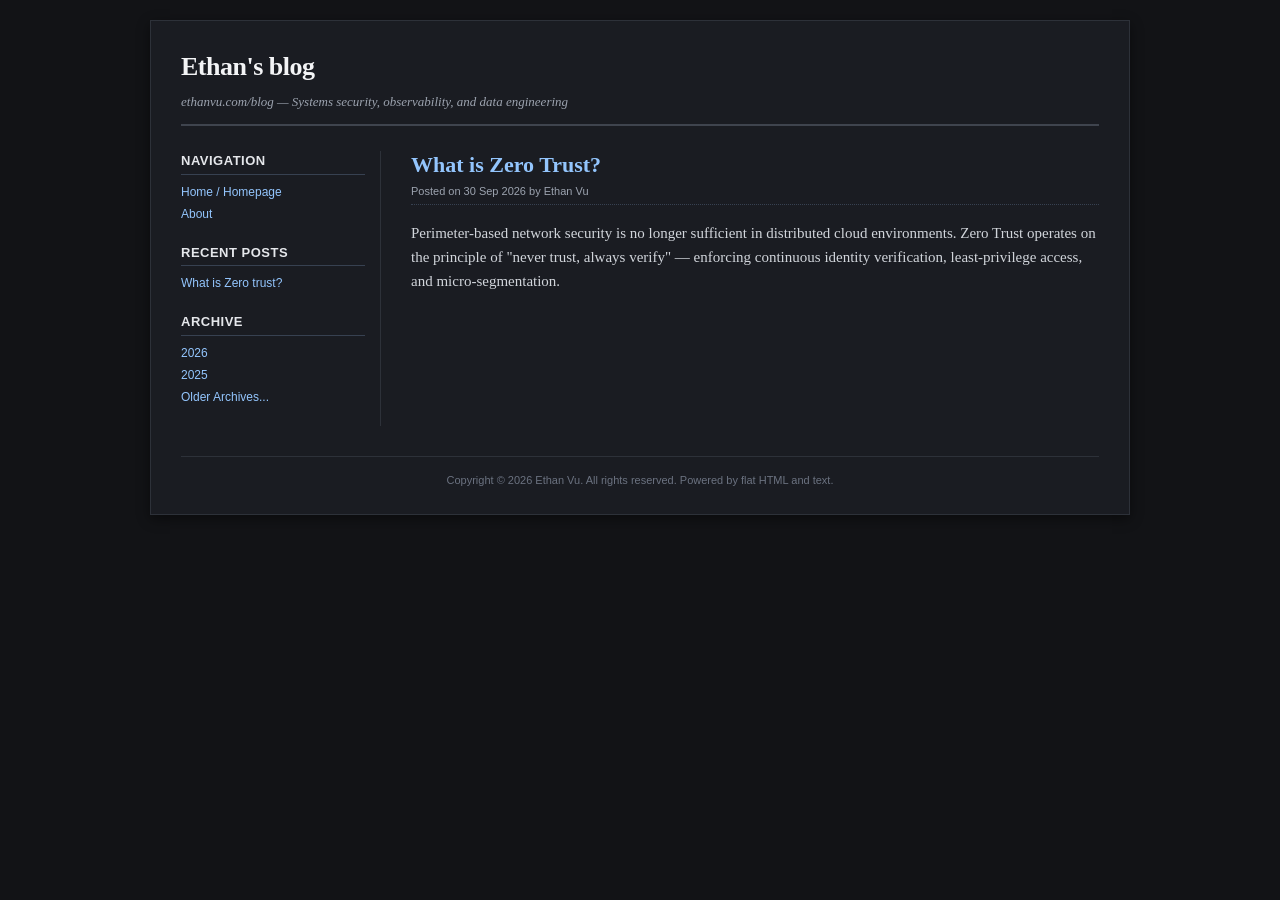
==== index.html @ 44520ec4 "Update index.html" ====
<!DOCTYPE html>
<html lang="en">
<head>
  <meta charset="UTF-8">
  <meta name="viewport" content="width=device-width, initial-scale=1.0">
  <title>Ethan's blog</title>
  <!-- Use ./style.css instead of absolute /style.css -->
  <link rel="stylesheet" href="./style.css">
  <script>
    document.addEventListener("DOMContentLoaded", () => {
      // Use ./sidebar.html and verify the response status
      fetch("./sidebar.html")
        .then(res => {
          if (!res.ok) throw new Error(`HTTP error! status: ${res.status}`);
          return res.text();
        })
        .then(html => { 
          document.getElementById("sidebar").innerHTML = html; 
        })
        .catch(err => console.error("Could not load sidebar:", err));
    });
  </script>
</head>
<body>

  <div id="container">
    <header>
      <h1><a href="./index.html">Ethan's blog</a></h1>
      <div class="subtitle">ethanvu.com/blog &mdash; Systems security, observability, and data engineering</div>
    </header>

    <div id="layout">
      <!-- Injected from sidebar.html -->
      <aside id="sidebar"></aside>

      <!-- Feed / Homepage Content -->
      <main>
        <article class="post">
          <h2 class="post-title"><a href="./zero-trust.html">What is Zero Trust?</a></h2>
          <div class="post-meta">Posted on 30 Sep 2026 by Ethan Vu</div>

          <div class="post-body">
            <p>
              Perimeter-based network security is no longer sufficient in distributed cloud environments. Zero Trust operates on the principle of "never trust, always verify" &mdash; enforcing continuous identity verification, least-privilege access, and micro-segmentation.
            </p>
          </div>
        </article>
      </main>
    </div>

    <footer>
      Copyright &copy; 2026 Ethan Vu. All rights reserved. Powered by flat HTML and text.
    </footer>
  </div>

</body>
</html>
---- style.css ----
/* Reset & Base Typography */
* {
  box-sizing: border-box;
  margin: 0;
  padding: 0;
}

body {
  background-color: #121316;
  color: #d1d5db;
  font-family: Georgia, 'Times New Roman', Times, serif;
  font-size: 15px;
  line-height: 1.6;
  padding: 20px 10px;
}

/* Links */
a {
  color: #60a5fa;
  text-decoration: underline;
}

a:visited {
  color: #c084fc;
}

a:hover {
  color: #f87171;
}

/* Main Container */
#container {
  max-width: 980px;
  margin: 0 auto;
  background-color: #1a1c22;
  border: 1px solid #2d3139;
  box-shadow: 0 4px 12px rgba(0, 0, 0, 0.45);
  padding: 25px 30px;
}

/* Header Banner */
header {
  border-bottom: 2px solid #3f444e;
  padding-bottom: 12px;
  margin-bottom: 25px;
}

header h1 {
  font-size: 26px;
  font-weight: bold;
  letter-spacing: -0.5px;
}

header h1 a {
  color: #f3f4f6;
  text-decoration: none;
}

header .subtitle {
  font-size: 13px;
  color: #9ca3af;
  font-style: italic;
  margin-top: 4px;
}

/* Layout Columns */
#layout {
  display: flex;
  flex-direction: row;
  gap: 30px;
}

/* Main Content Area */
main {
  flex: 1;
  min-width: 0;
}

/* Sidebar Navigation */
aside {
  width: 200px;
  flex-shrink: 0;
  font-family: 'Lucida Grande', Verdana, Geneva, sans-serif;
  font-size: 12px;
  line-height: 1.5;
  border-right: 1px solid #2d3139;
  padding-right: 15px;
}

aside section {
  margin-bottom: 20px;
}

aside h3 {
  font-size: 13px;
  font-weight: bold;
  color: #e5e7eb;
  border-bottom: 1px solid #374151;
  padding-bottom: 3px;
  margin-bottom: 8px;
  text-transform: uppercase;
  letter-spacing: 0.5px;
}

aside ul {
  list-style-type: none;
}

aside li {
  margin-bottom: 4px;
}

aside a {
  color: #93c5fd;
  text-decoration: none;
}

aside a:visited {
  color: #d8b4fe;
}

aside a:hover {
  text-decoration: underline;
  color: #fca5a5;
}

/* Blog Post Styles */
.post {
  margin-bottom: 40px;
}

.post-title {
  font-size: 22px;
  font-weight: bold;
  margin-bottom: 4px;
  line-height: 1.25;
}

.post-title a {
  color: #93c5fd;
  text-decoration: none;
}

.post-title a:hover {
  text-decoration: underline;
}

.post-meta {
  font-family: 'Lucida Grande', Verdana, Geneva, sans-serif;
  font-size: 11px;
  color: #9ca3af;
  margin-bottom: 16px;
  border-bottom: 1px dotted #374151;
  padding-bottom: 4px;
}

.post-body p {
  margin-bottom: 14px;
}

.post-body h2 {
  font-size: 18px;
  color: #f3f4f6;
  margin: 22px 0 10px 0;
  border-bottom: 1px solid #374151;
  padding-bottom: 4px;
}

.post-body h3 {
  font-size: 15px;
  color: #e5e7eb;
  margin: 16px 0 8px 0;
}

/* Terminal & Code Blocks */
pre, code {
  font-family: 'Courier New', Courier, monospace;
  font-size: 13px;
}

p code {
  background-color: #262930;
  color: #38bdf8;
  padding: 2px 5px;
  border: 1px solid #374151;
  border-radius: 2px;
}

pre {
  background-color: #0d0e11;
  border: 1px solid #2d3139;
  border-left: 3px solid #38bdf8;
  color: #e2e8f0;
  padding: 12px;
  overflow-x: auto;
  margin: 16px 0;
  line-height: 1.45;
}

/* Diagrams & Visual Placeholders */
.figure {
  text-align: center;
  margin: 20px 0;
}

.figure .placeholder {
  background: #111317;
  border: 1px dashed #475569;
  color: #94a3b8;
  padding: 40px;
  font-family: 'Courier New', Courier, monospace;
  font-size: 13px;
}

.figure img {
  max-width: 100%;
  height: auto;
  border: 1px solid #374151;
}

.figure-caption {
  font-size: 12px;
  font-style: italic;
  color: #9ca3af;
  margin-top: 5px;
}

/* Footer */
footer {
  border-top: 1px solid #2d3139;
  margin-top: 30px;
  padding-top: 15px;
  font-family: 'Lucida Grande', Verdana, Geneva, sans-serif;
  font-size: 11px;
  color: #6b7280;
  text-align: center;
}

/* Responsive adjustments */
@media (max-width: 768px) {
  #layout {
    flex-direction: column-reverse;
  }
  aside {
    width: 100%;
    border-right: none;
    border-top: 1px solid #2d3139;
    padding-top: 20px;
  }
}
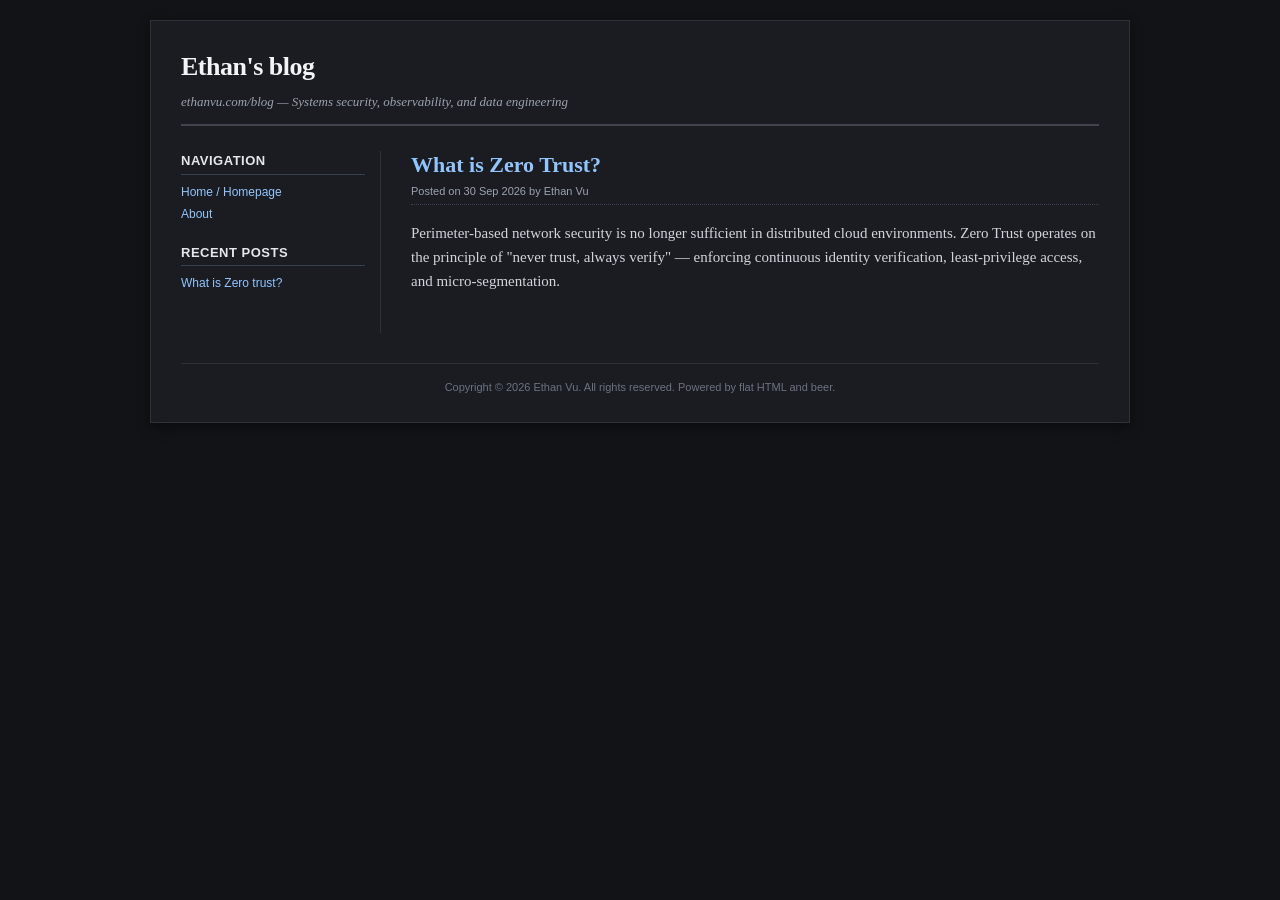
==== commit 03e0fae3: "Update footer text to mention 'beer' instead of 'text'" ====
--- a/index.html
+++ b/index.html
@@ -49,7 +49,7 @@
     </div>
 
     <footer>
-      Copyright &copy; 2026 Ethan Vu. All rights reserved. Powered by flat HTML and text.
+      Copyright &copy; 2026 Ethan Vu. All rights reserved. Powered by flat HTML and beer.
     </footer>
   </div>
 
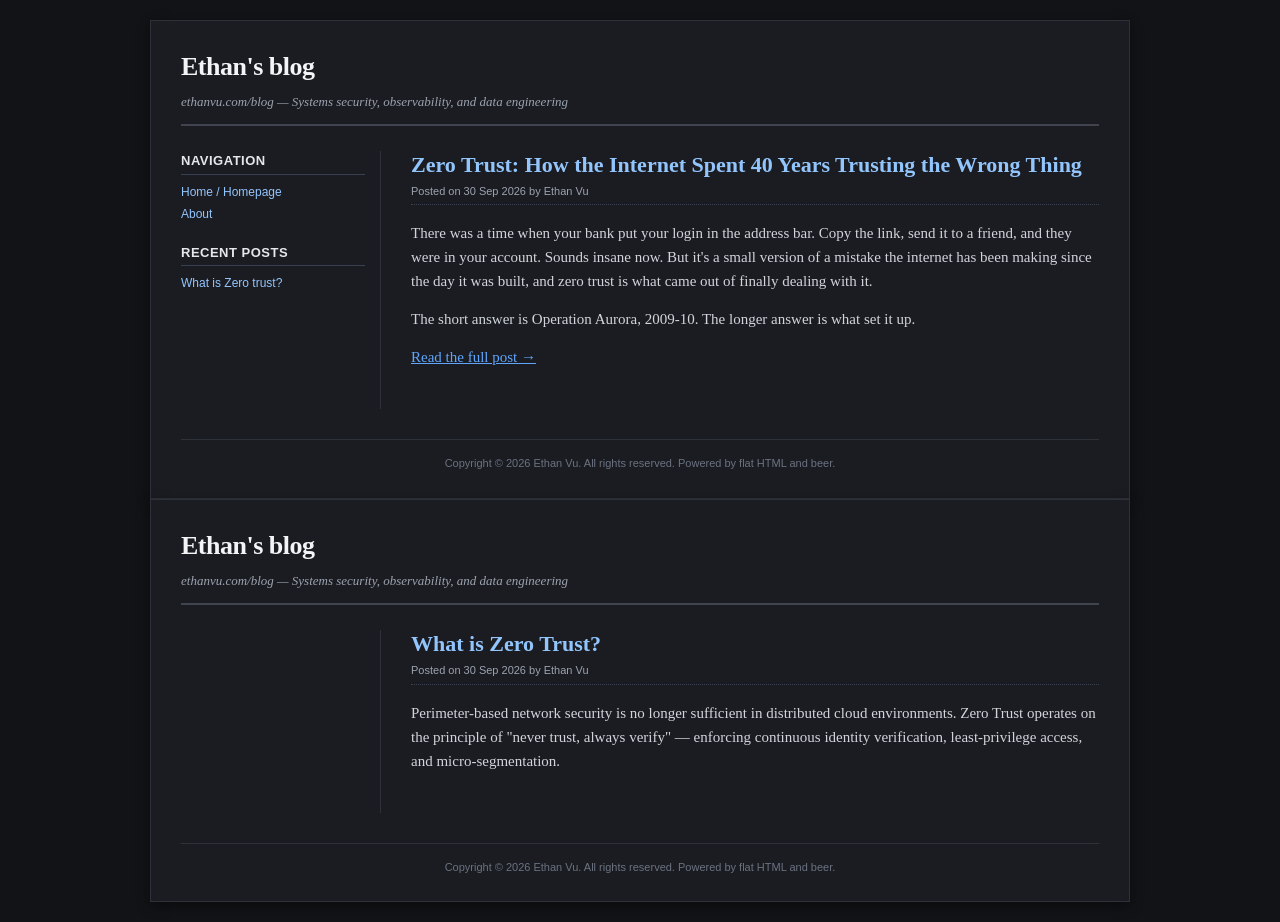
==== commit 2dd4351c: "Implement sidebar loading and enhance HTML layout Added sidebar loading functionality and improved H" ====
--- a/index.html
+++ b/index.html
@@ -1,3 +1,56 @@
+<!DOCTYPE html>
+<html lang="en">
+<head>
+  <meta charset="UTF-8">
+  <meta name="viewport" content="width=device-width, initial-scale=1.0">
+  <title>Ethan's blog</title>
+  <link rel="stylesheet" href="./style.css">
+  <script>
+    document.addEventListener("DOMContentLoaded", () => {
+      fetch("./sidebar.html")
+        .then(res => {
+          if (!res.ok) throw new Error(`HTTP error! status: ${res.status}`);
+          return res.text();
+        })
+        .then(html => {
+          document.getElementById("sidebar").innerHTML = html;
+        })
+        .catch(err => console.error("Could not load sidebar:", err));
+    });
+  </script>
+</head>
+<body>
+
+  <div id="container">
+    <header>
+      <h1><a href="./index.html">Ethan's blog</a></h1>
+      <div class="subtitle">ethanvu.com/blog &mdash; Systems security, observability, and data engineering</div>
+    </header>
+
+    <div id="layout">
+      <aside id="sidebar"></aside>
+
+      <main>
+        <article class="post">
+          <h2 class="post-title"><a href="./zero-trust.html">Zero Trust: How the Internet Spent 40 Years Trusting the Wrong Thing</a></h2>
+          <div class="post-meta">Posted on 30 Sep 2026 by Ethan Vu</div>
+
+          <div class="post-body">
+            <p>There was a time when your bank put your login in the address bar. Copy the link, send it to a friend, and they were in your account. Sounds insane now. But it's a small version of a mistake the internet has been making since the day it was built, and zero trust is what came out of finally dealing with it.</p>
+            <p>The short answer is Operation Aurora, 2009-10. The longer answer is what set it up.</p>
+            <p><a class="read-more" href="./zero-trust.html">Read the full post &rarr;</a></p>
+          </div>
+        </article>
+      </main>
+    </div>
+
+    <footer>
+      Copyright &copy; 2026 Ethan Vu. All rights reserved. Powered by flat HTML and beer.
+    </footer>
+  </div>
+
+</body>
+</html>
 <!DOCTYPE html>
 <html lang="en">
 <head>
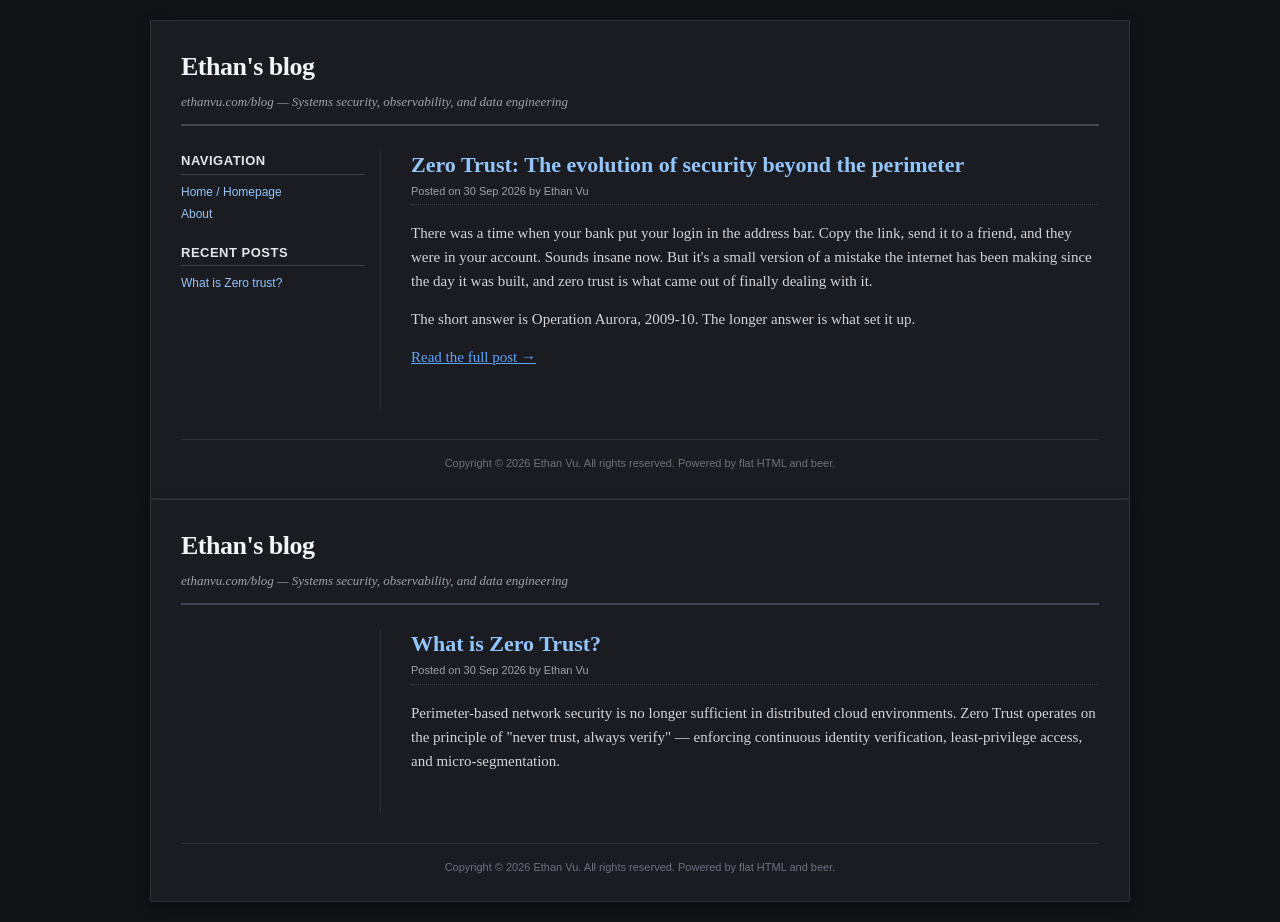
==== commit a88d8169: "Update post title for Zero Trust article" ====
--- a/index.html
+++ b/index.html
@@ -32,7 +32,7 @@
 
       <main>
         <article class="post">
-          <h2 class="post-title"><a href="./zero-trust.html">Zero Trust: How the Internet Spent 40 Years Trusting the Wrong Thing</a></h2>
+          <h2 class="post-title"><a href="./zero-trust.html">Zero Trust: The evolution of security beyond the perimeter</a></h2>
           <div class="post-meta">Posted on 30 Sep 2026 by Ethan Vu</div>
 
           <div class="post-body">
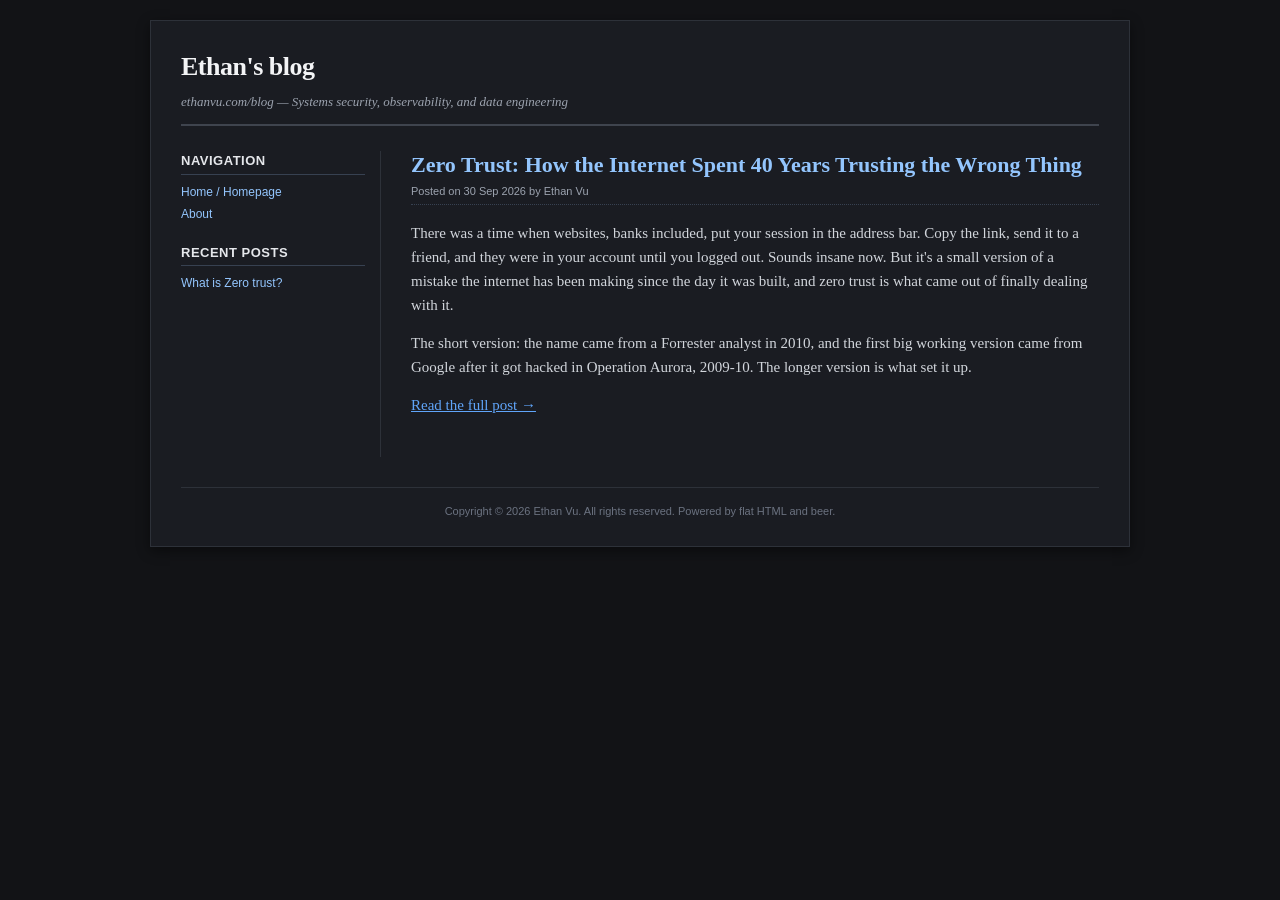
==== commit e38419e4: "Revise Zero Trust post title and content Updated the post title and modified the post content to pro" ====
--- a/index.html
+++ b/index.html
@@ -32,12 +32,12 @@
 
       <main>
         <article class="post">
-          <h2 class="post-title"><a href="./zero-trust.html">Zero Trust: The evolution of security beyond the perimeter</a></h2>
+          <h2 class="post-title"><a href="./zero-trust.html">Zero Trust: How the Internet Spent 40 Years Trusting the Wrong Thing</a></h2>
           <div class="post-meta">Posted on 30 Sep 2026 by Ethan Vu</div>
 
           <div class="post-body">
-            <p>There was a time when your bank put your login in the address bar. Copy the link, send it to a friend, and they were in your account. Sounds insane now. But it's a small version of a mistake the internet has been making since the day it was built, and zero trust is what came out of finally dealing with it.</p>
-            <p>The short answer is Operation Aurora, 2009-10. The longer answer is what set it up.</p>
+            <p>There was a time when websites, banks included, put your session in the address bar. Copy the link, send it to a friend, and they were in your account until you logged out. Sounds insane now. But it's a small version of a mistake the internet has been making since the day it was built, and zero trust is what came out of finally dealing with it.</p>
+            <p>The short version: the name came from a Forrester analyst in 2010, and the first big working version came from Google after it got hacked in Operation Aurora, 2009-10. The longer version is what set it up.</p>
             <p><a class="read-more" href="./zero-trust.html">Read the full post &rarr;</a></p>
           </div>
         </article>
@@ -51,60 +51,3 @@
 
 </body>
 </html>
-<!DOCTYPE html>
-<html lang="en">
-<head>
-  <meta charset="UTF-8">
-  <meta name="viewport" content="width=device-width, initial-scale=1.0">
-  <title>Ethan's blog</title>
-  <!-- Use ./style.css instead of absolute /style.css -->
-  <link rel="stylesheet" href="./style.css">
-  <script>
-    document.addEventListener("DOMContentLoaded", () => {
-      // Use ./sidebar.html and verify the response status
-      fetch("./sidebar.html")
-        .then(res => {
-          if (!res.ok) throw new Error(`HTTP error! status: ${res.status}`);
-          return res.text();
-        })
-        .then(html => { 
-          document.getElementById("sidebar").innerHTML = html; 
-        })
-        .catch(err => console.error("Could not load sidebar:", err));
-    });
-  </script>
-</head>
-<body>
-
-  <div id="container">
-    <header>
-      <h1><a href="./index.html">Ethan's blog</a></h1>
-      <div class="subtitle">ethanvu.com/blog &mdash; Systems security, observability, and data engineering</div>
-    </header>
-
-    <div id="layout">
-      <!-- Injected from sidebar.html -->
-      <aside id="sidebar"></aside>
-
-      <!-- Feed / Homepage Content -->
-      <main>
-        <article class="post">
-          <h2 class="post-title"><a href="./zero-trust.html">What is Zero Trust?</a></h2>
-          <div class="post-meta">Posted on 30 Sep 2026 by Ethan Vu</div>
-
-          <div class="post-body">
-            <p>
-              Perimeter-based network security is no longer sufficient in distributed cloud environments. Zero Trust operates on the principle of "never trust, always verify" &mdash; enforcing continuous identity verification, least-privilege access, and micro-segmentation.
-            </p>
-          </div>
-        </article>
-      </main>
-    </div>
-
-    <footer>
-      Copyright &copy; 2026 Ethan Vu. All rights reserved. Powered by flat HTML and beer.
-    </footer>
-  </div>
-
-</body>
-</html>
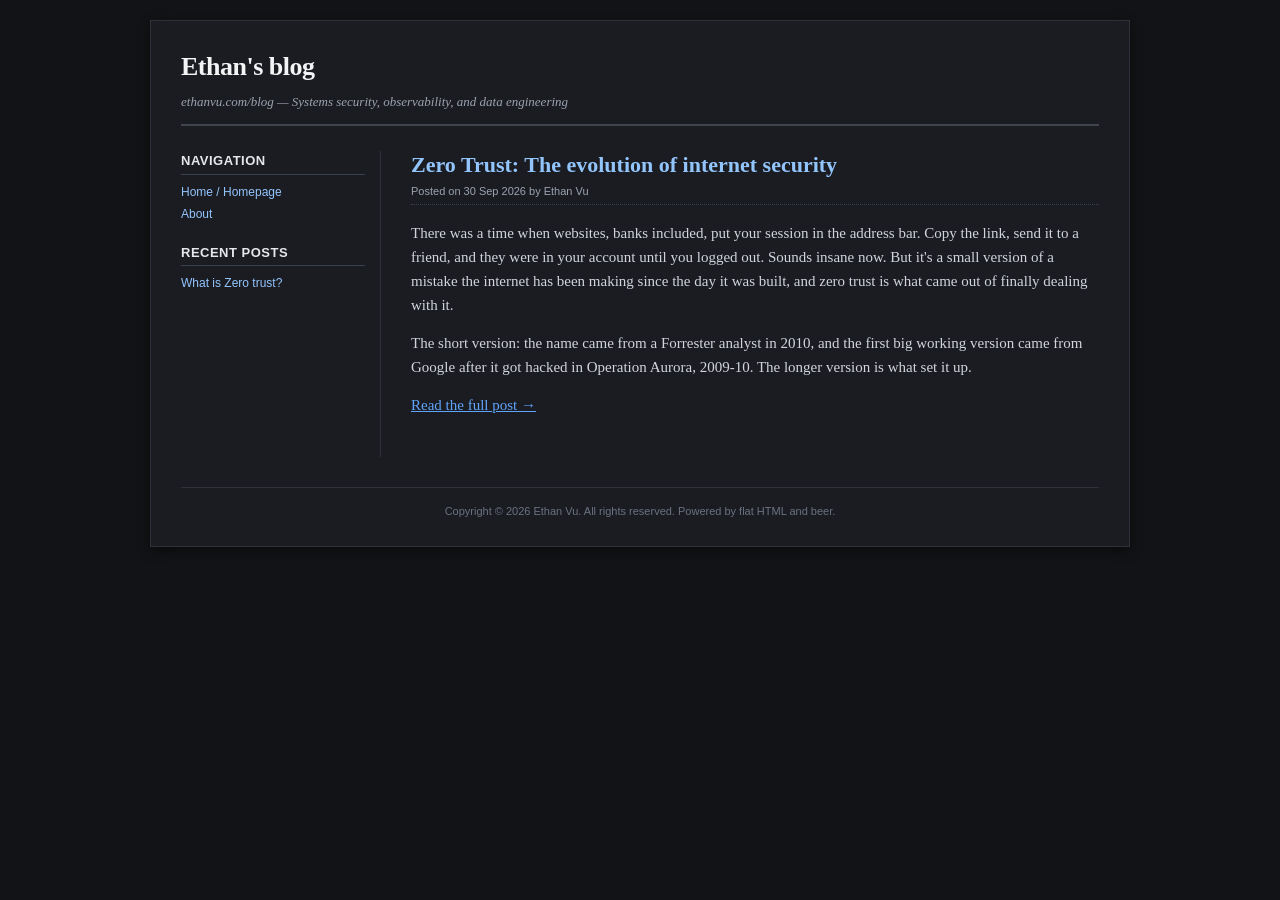
==== commit 93e78bf2: "Update post title for Zero Trust article" ====
--- a/index.html
+++ b/index.html
@@ -32,7 +32,7 @@
 
       <main>
         <article class="post">
-          <h2 class="post-title"><a href="./zero-trust.html">Zero Trust: How the Internet Spent 40 Years Trusting the Wrong Thing</a></h2>
+          <h2 class="post-title"><a href="./zero-trust.html">Zero Trust: The evolution of internet security</a></h2>
           <div class="post-meta">Posted on 30 Sep 2026 by Ethan Vu</div>
 
           <div class="post-body">
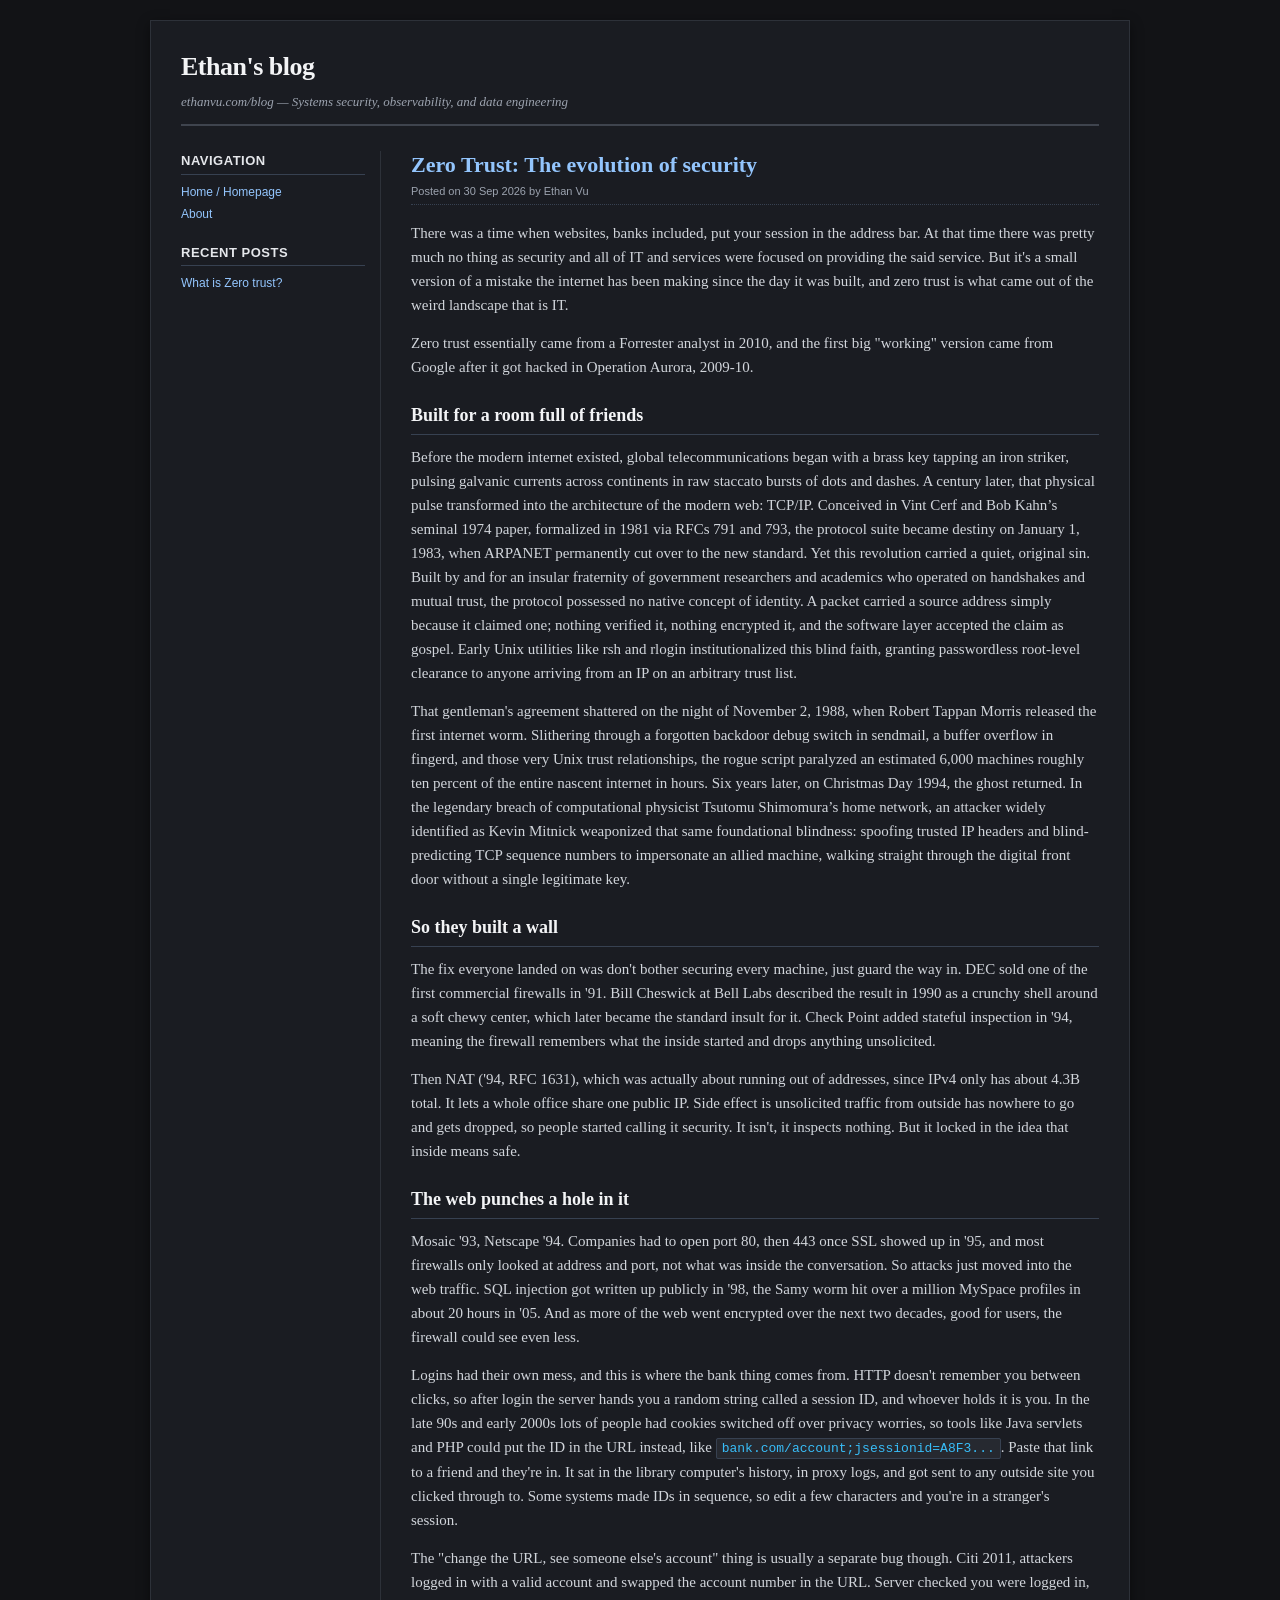
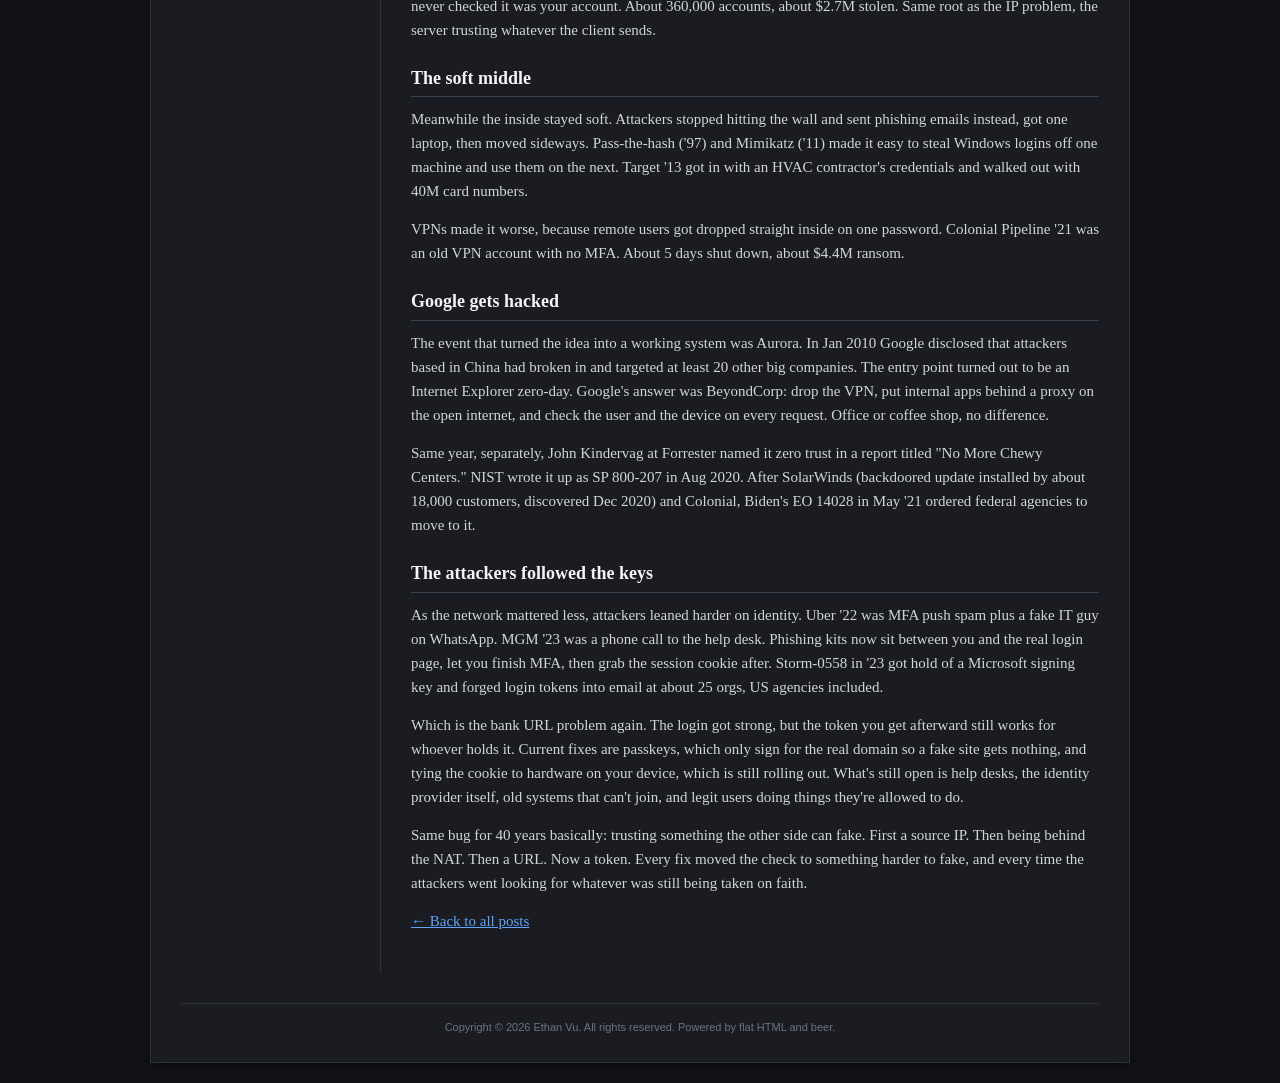
==== commit 45c61dbc: "Enhance index.html with SEO and social meta tags Updated the title and added meta tags for SEO and s" ====
--- a/index.html
+++ b/index.html
@@ -3,19 +3,99 @@
 <head>
   <meta charset="UTF-8">
   <meta name="viewport" content="width=device-width, initial-scale=1.0">
-  <title>Ethan's blog</title>
+  <title>Ethan Vu | Zero Trust Engineer &amp; Founder of ZeroSec Solutions</title>
+  <meta name="description" content="Ethan Vu is a zero trust security engineer and founder of ZeroSec Solutions, writing about security monitoring, automated response, SIEM, PKI, and zero trust for OT, defense, and disconnected networks.">
+  <meta name="author" content="Ethan Vu">
+  <meta name="robots" content="index, follow">
+  <link rel="canonical" href="https://ethanvu.com/blog/">
+
+  <meta property="og:type" content="website">
+  <meta property="og:site_name" content="Ethan Vu">
+  <meta property="og:title" content="Ethan Vu | Zero Trust Engineer">
+  <meta property="og:description" content="Security engineer and founder of ZeroSec Solutions. Writing on zero trust, security monitoring, and automated response.">
+  <meta property="og:url" content="https://ethanvu.com/blog/">
+  <meta name="twitter:card" content="summary">
+  <meta name="twitter:title" content="Ethan Vu | Zero Trust Engineer">
+  <meta name="twitter:description" content="Security engineer and founder of ZeroSec Solutions. Writing on zero trust, security monitoring, and automated response.">
+
+  <script type="application/ld+json">
+  {
+    "@context": "https://schema.org",
+    "@graph": [
+      {
+        "@type": "Person",
+        "@id": "https://ethanvu.com/#ethan",
+        "name": "Ethan Vu",
+        "jobTitle": "Founder, Zero Trust Engineer",
+        "description": "Security engineer specializing in security monitoring and automated response for secure networks, and founder of ZeroSec Solutions, a zero trust consultancy for OT, defense, and disconnected environments.",
+        "url": "https://ethanvu.com/blog/",
+        "worksFor": { "@type": "Organization", "name": "ZeroSec Solutions" },
+        "alumniOf": [
+          { "@type": "CollegeOrUniversity", "name": "Western Governors University" },
+          { "@type": "CollegeOrUniversity", "name": "SANS Technology Institute" }
+        ],
+        "hasCredential": ["GSEC", "GCIH", "CASP+", "PenTest+", "SSCP"],
+        "knowsAbout": ["Zero Trust Architecture", "NIST SP 800-207", "DoD Zero Trust Reference Architecture", "SIEM", "Elastic Security", "Security Automation", "Ansible", "Active Directory Tiering", "PKI", "mTLS", "Detection Engineering", "MITRE ATT&CK", "Penetration Testing", "STIG Compliance", "OT Security"]
+      },
+      {
+        "@type": "Blog",
+        "name": "Ethan's blog",
+        "url": "https://ethanvu.com/blog/",
+        "author": { "@id": "https://ethanvu.com/#ethan" }
+      }
+    ]
+  }
+  </script>
+
   <link rel="stylesheet" href="./style.css">
   <script>
+    // Add new post files here, newest first. Each one is pulled in full onto this page.
+    const POSTS = ["zero-trust.html"];
+
     document.addEventListener("DOMContentLoaded", () => {
       fetch("./sidebar.html")
         .then(res => {
           if (!res.ok) throw new Error(`HTTP error! status: ${res.status}`);
           return res.text();
         })
-        .then(html => {
-          document.getElementById("sidebar").innerHTML = html;
-        })
+        .then(html => { document.getElementById("sidebar").innerHTML = html; })
         .catch(err => console.error("Could not load sidebar:", err));
+
+      const feed = document.getElementById("feed");
+      Promise.all(POSTS.map(file =>
+        fetch("./" + file)
+          .then(res => {
+            if (!res.ok) throw new Error(`${file}: HTTP ${res.status}`);
+            return res.text();
+          })
+          .then(html => {
+            const doc = new DOMParser().parseFromString(html, "text/html");
+            const article = doc.querySelector("article.post");
+            if (!article) throw new Error(`${file}: no <article class="post"> found`);
+
+            // Turn the post's title into a linked h2 for the feed
+            const oldTitle = article.querySelector(".post-title");
+            const title = document.createElement("h2");
+            title.className = "post-title";
+            const link = document.createElement("a");
+            link.href = "./" + file;
+            link.textContent = oldTitle.textContent;
+            title.appendChild(link);
+            oldTitle.replaceWith(title);
+
+            // Drop the "Back to all posts" link
+            article.querySelectorAll(".back-link").forEach(el => el.remove());
+            return article;
+          })
+          .catch(err => {
+            console.error("Could not load post:", err);
+            const fallback = document.createElement("p");
+            fallback.innerHTML = `<a href="./${file}">${file}</a>`;
+            return fallback;
+          })
+      )).then(articles => {
+        feed.replaceChildren(...articles);
+      });
     });
   </script>
 </head>
@@ -30,17 +110,10 @@
     <div id="layout">
       <aside id="sidebar"></aside>
 
-      <main>
-        <article class="post">
-          <h2 class="post-title"><a href="./zero-trust.html">Zero Trust: The evolution of internet security</a></h2>
-          <div class="post-meta">Posted on 30 Sep 2026 by Ethan Vu</div>
-
-          <div class="post-body">
-            <p>There was a time when websites, banks included, put your session in the address bar. Copy the link, send it to a friend, and they were in your account until you logged out. Sounds insane now. But it's a small version of a mistake the internet has been making since the day it was built, and zero trust is what came out of finally dealing with it.</p>
-            <p>The short version: the name came from a Forrester analyst in 2010, and the first big working version came from Google after it got hacked in Operation Aurora, 2009-10. The longer version is what set it up.</p>
-            <p><a class="read-more" href="./zero-trust.html">Read the full post &rarr;</a></p>
-          </div>
-        </article>
+      <main id="feed">
+        <noscript>
+          <p><a href="./zero-trust.html">Zero Trust: How the Internet Spent 40 Years Trusting the Wrong Thing</a></p>
+        </noscript>
       </main>
     </div>
 
